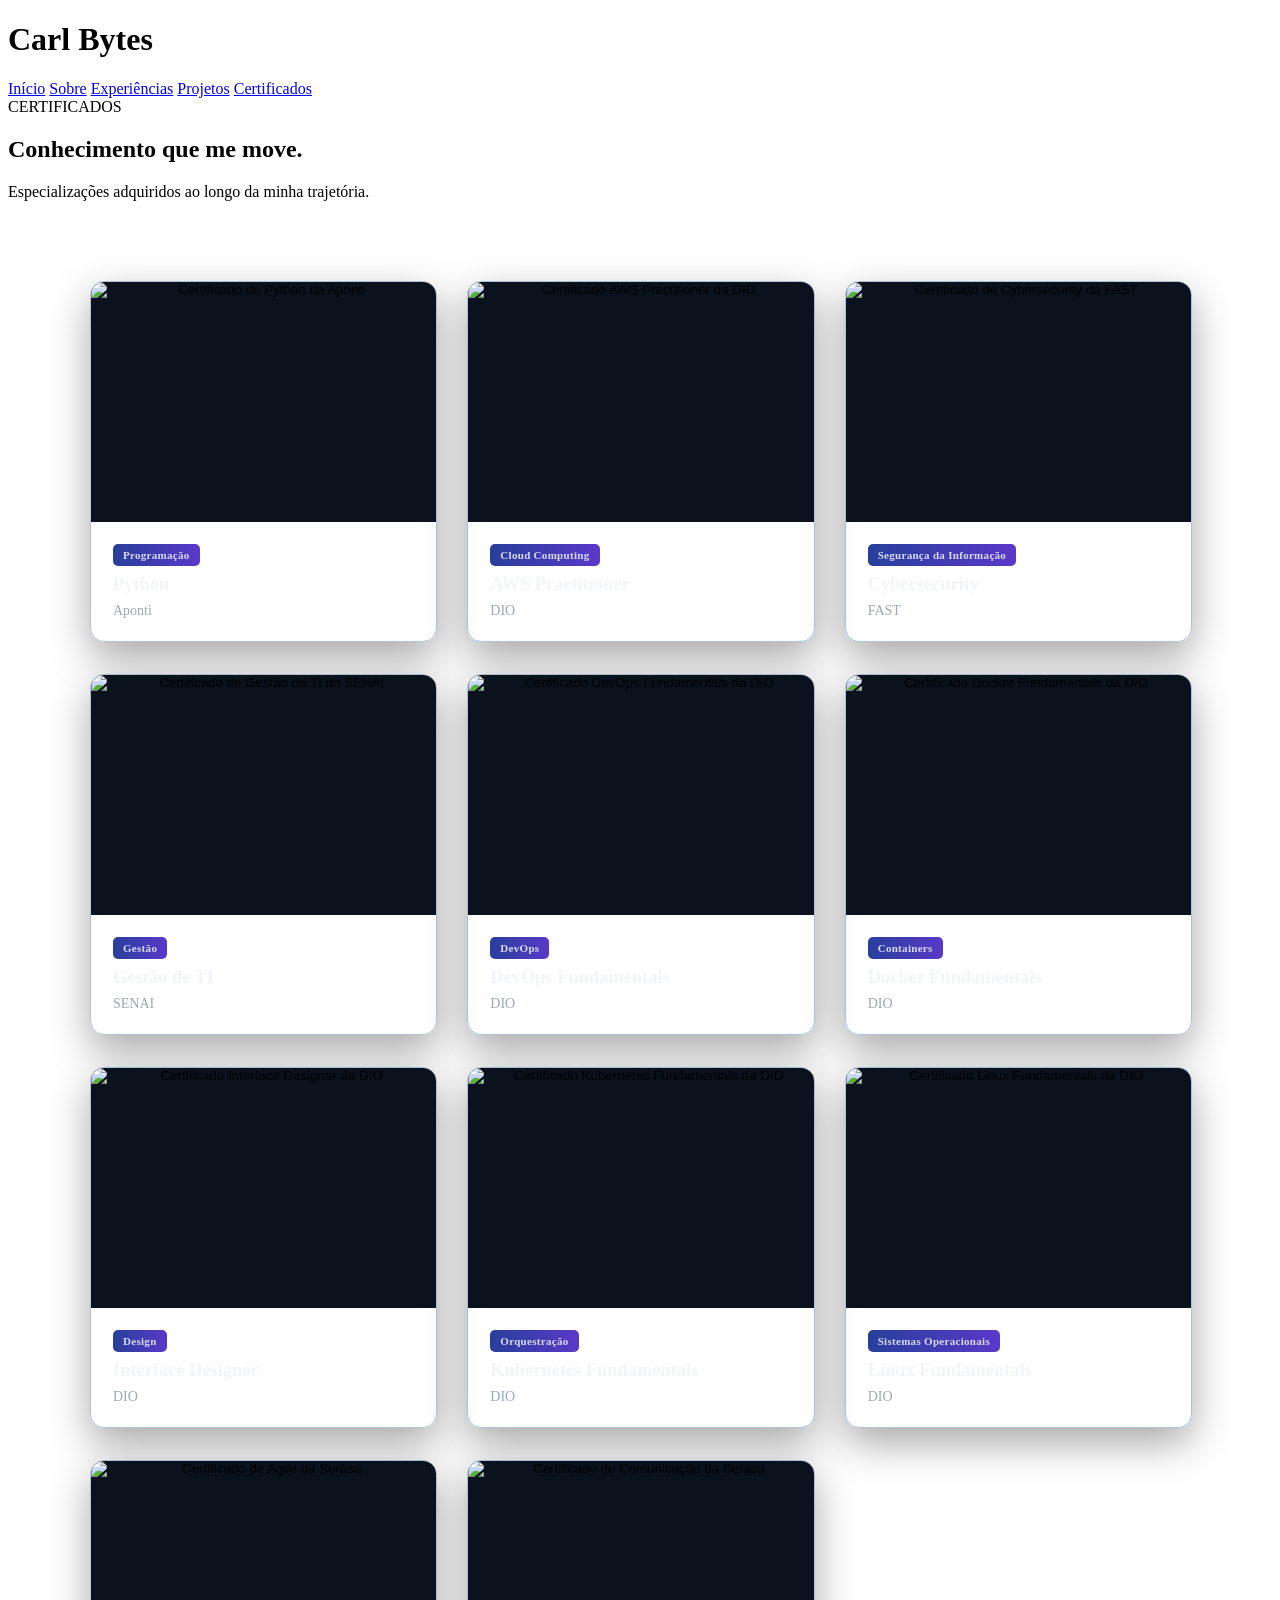
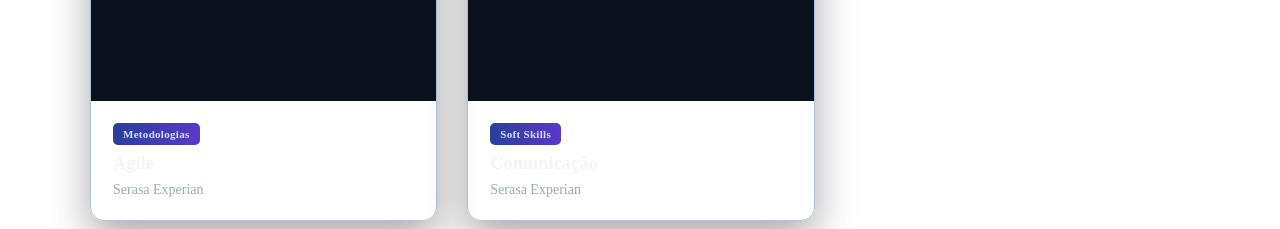
==== certificados.html @ a79b2e7c "refactor: melhorias no texto sobre mim" ====
<!DOCTYPE html>
<html lang="pt-BR">
<head>
    <meta charset="UTF-8">
    <meta name="viewport" content="width=device-width, initial-scale=1.0">
    
    <link rel="stylesheet" href="src/global.css">
    <link rel="stylesheet" href="src/certificados.css">
    <link rel="stylesheet" href="https://cdn.jsdelivr.net/npm/bootstrap-icons@1.13.1/font/bootstrap-icons.min.css">

    <link rel="stylesheet" href="src/sections.css">
    <title>Portfólio Pessoal | Carl Bytes</title>
</head>
<body>

    <header>
        <h1>Carl Bytes</h1>
        <nav>
            <a href="index.html">Início</a>
            <a href="sobre.html">Sobre</a>
            <a href="experiencias.html">Experiências</a>
            <a href="projetos.html">Projetos</a>
            <a href="certificados.html">Certificados</a>
        </nav>
    </header>

    <main>
        <div class="grid"></div>

        <div class="banner">
            <div class="box-texto">
                <span>CERTIFICADOS</span>
                <h2 class="titulo">Conhecimento <span>que me move.</span></h2>
                <p class="descricao">Especializações adquiridos ao longo da minha trajetória.</p>

            </div>
        </div>

        <section class="box-certificados">
            <div class="certificados">

                <!-- Aponti Python -->
                <article class="certificado">
                    <button
                        class="certificado-imagem"
                        type="button"
                        data-certificado="assets/images/certificados/aponti-python.jpg"
                        aria-label="Ampliar certificado de Python da Aponti"
                    >
                        <img
                            src="assets/images/certificados/aponti-python.jpg"
                            alt="Certificado de Python da Aponti"
                        >

                        <span class="certificado-overlay">
                            <i class="bi bi-zoom-in"></i>
                            Ampliar
                        </span>
                    </button>

                    <div class="certificado-info">
                        <span class="certificado-categoria">Programação</span>
                        <h4>Python</h4>
                        <p>Aponti</p>
                    </div>
                </article>


                <!-- DIO AWS Practitioner -->
                <article class="certificado">
                    <button
                        class="certificado-imagem"
                        type="button"
                        data-certificado="assets/images/certificados/dio-aws-pratitioner.png"
                        aria-label="Ampliar certificado AWS Practitioner da DIO"
                    >
                        <img
                            src="assets/images/certificados/dio-aws-pratitioner.png"
                            alt="Certificado AWS Practitioner da DIO"
                        >

                        <span class="certificado-overlay">
                            <i class="bi bi-zoom-in"></i>
                            Ampliar
                        </span>
                    </button>

                    <div class="certificado-info">
                        <span class="certificado-categoria">Cloud Computing</span>
                        <h4>AWS Practitioner</h4>
                        <p>DIO</p>
                    </div>
                </article>

                <!-- FAST Cybersecurity -->
                <article class="certificado">
                    <button
                        class="certificado-imagem"
                        type="button"
                        data-certificado="assets/images/certificados/fast-cybersecurity.jpg"
                        aria-label="Ampliar certificado de Cybersecurity da FAST"
                    >
                        <img
                            src="assets/images/certificados/fast-cybersecurity.jpg"
                            alt="Certificado de Cybersecurity da FAST"
                        >

                        <span class="certificado-overlay">
                            <i class="bi bi-zoom-in"></i>
                            Ampliar
                        </span>
                    </button>

                    <div class="certificado-info">
                        <span class="certificado-categoria">Segurança da Informação</span>
                        <h4>Cybersecurity</h4>
                        <p>FAST</p>
                    </div>
                </article>


                <!-- SENAI Gestão de TI -->
                <article class="certificado">
                    <button
                        class="certificado-imagem"
                        type="button"
                        data-certificado="assets/images/certificados/senai-gestaoTI.png"
                        aria-label="Ampliar certificado de Gestão de TI do SENAI"
                    >
                        <img
                            src="assets/images/certificados/senai-gestaoTI.png"
                            alt="Certificado de Gestão de TI do SENAI"
                        >

                        <span class="certificado-overlay">
                            <i class="bi bi-zoom-in"></i>
                            Ampliar
                        </span>
                    </button>

                    <div class="certificado-info">
                        <span class="certificado-categoria">Gestão</span>
                        <h4>Gestão de TI</h4>
                        <p>SENAI</p>
                    </div>
                </article>


                <!-- DIO DevOps Fundamentals -->
                <article class="certificado">
                    <button
                        class="certificado-imagem"
                        type="button"
                        data-certificado="assets/images/certificados/dio-devops-fundamentals.jpg"
                        aria-label="Ampliar certificado DevOps Fundamentals da DIO"
                    >
                        <img
                            src="assets/images/certificados/dio-devops-fundamentals.jpg"
                            alt="Certificado DevOps Fundamentals da DIO"
                        >

                        <span class="certificado-overlay">
                            <i class="bi bi-zoom-in"></i>
                            Ampliar
                        </span>
                    </button>

                    <div class="certificado-info">
                        <span class="certificado-categoria">DevOps</span>
                        <h4>DevOps Fundamentals</h4>
                        <p>DIO</p>
                    </div>
                </article>


                <!-- DIO Docker Fundamentals -->
                <article class="certificado">
                    <button
                        class="certificado-imagem"
                        type="button"
                        data-certificado="assets/images/certificados/dio-docker-fundamentals.jpg"
                        aria-label="Ampliar certificado Docker Fundamentals da DIO"
                    >
                        <img
                            src="assets/images/certificados/dio-docker-fundamentals.jpg"
                            alt="Certificado Docker Fundamentals da DIO"
                        >

                        <span class="certificado-overlay">
                            <i class="bi bi-zoom-in"></i>
                            Ampliar
                        </span>
                    </button>

                    <div class="certificado-info">
                        <span class="certificado-categoria">Containers</span>
                        <h4>Docker Fundamentals</h4>
                        <p>DIO</p>
                    </div>
                </article>


                <!-- DIO Interface Designer -->
                <article class="certificado">
                    <button
                        class="certificado-imagem"
                        type="button"
                        data-certificado="assets/images/certificados/dio-interface-designer.png"
                        aria-label="Ampliar certificado Interface Designer da DIO"
                    >
                        <img
                            src="assets/images/certificados/dio-interface-designer.png"
                            alt="Certificado Interface Designer da DIO"
                        >

                        <span class="certificado-overlay">
                            <i class="bi bi-zoom-in"></i>
                            Ampliar
                        </span>
                    </button>

                    <div class="certificado-info">
                        <span class="certificado-categoria">Design</span>
                        <h4>Interface Designer</h4>
                        <p>DIO</p>
                    </div>
                </article>


                <!-- DIO Kubernetes Fundamentals -->
                <article class="certificado">
                    <button
                        class="certificado-imagem"
                        type="button"
                        data-certificado="assets/images/certificados/dio-kubernetes-fundamentals.png"
                        aria-label="Ampliar certificado Kubernetes Fundamentals da DIO"
                    >
                        <img
                            src="assets/images/certificados/dio-kubernetes-fundamentals.png"
                            alt="Certificado Kubernetes Fundamentals da DIO"
                        >

                        <span class="certificado-overlay">
                            <i class="bi bi-zoom-in"></i>
                            Ampliar
                        </span>
                    </button>

                    <div class="certificado-info">
                        <span class="certificado-categoria">Orquestração</span>
                        <h4>Kubernetes Fundamentals</h4>
                        <p>DIO</p>
                    </div>
                </article>


                <!-- DIO Linux Fundamentals -->
                <article class="certificado">
                    <button
                        class="certificado-imagem"
                        type="button"
                        data-certificado="assets/images/certificados/dio-linux-fundamentals.jpg"
                        aria-label="Ampliar certificado Linux Fundamentals da DIO"
                    >
                        <img
                            src="assets/images/certificados/dio-linux-fundamentals.jpg"
                            alt="Certificado Linux Fundamentals da DIO"
                        >

                        <span class="certificado-overlay">
                            <i class="bi bi-zoom-in"></i>
                            Ampliar
                        </span>
                    </button>

                    <div class="certificado-info">
                        <span class="certificado-categoria">Sistemas Operacionais</span>
                        <h4>Linux Fundamentals</h4>
                        <p>DIO</p>
                    </div>
                </article>

                <!-- Serasa Agile -->
                <article class="certificado">
                    <button
                        class="certificado-imagem"
                        type="button"
                        data-certificado="assets/images/certificados/serasa-agile.png"
                        aria-label="Ampliar certificado de Agile da Serasa"
                    >
                        <img
                            src="assets/images/certificados/serasa-agile.png"
                            alt="Certificado de Agile da Serasa"
                        >

                        <span class="certificado-overlay">
                            <i class="bi bi-zoom-in"></i>
                            Ampliar
                        </span>
                    </button>

                    <div class="certificado-info">
                        <span class="certificado-categoria">Metodologias</span>
                        <h4>Agile</h4>
                        <p>Serasa Experian</p>
                    </div>
                </article>


                <!-- Serasa Comunicação -->
                <article class="certificado">
                    <button
                        class="certificado-imagem"
                        type="button"
                        data-certificado="assets/images/certificados/serasa-comunicacao.png"
                        aria-label="Ampliar certificado de Comunicação da Serasa"
                    >
                        <img
                            src="assets/images/certificados/serasa-comunicacao.png"
                            alt="Certificado de Comunicação da Serasa"
                        >

                        <span class="certificado-overlay">
                            <i class="bi bi-zoom-in"></i>
                            Ampliar
                        </span>
                    </button>

                    <div class="certificado-info">
                        <span class="certificado-categoria">Soft Skills</span>
                        <h4>Comunicação</h4>
                        <p>Serasa Experian</p>
                    </div>
                </article>

            </div>

        </section>
    </main>

    <!-- MODAL DE VISUALIZAÇÃO -->

    <div class="modal-certificado" id="modal-certificado" aria-hidden="true">

        <div class="modal-certificado-overlay"></div>

        <div class="modal-certificado-conteudo">

            <button
                class="modal-certificado-fechar"
                type="button"
                aria-label="Fechar visualização"
            >
                <i class="bi bi-x-lg"></i>
            </button>

            <img
                id="modal-certificado-imagem"
                src=""
                alt="Certificado ampliado"
            >

        </div>

    </div>

    <script src="scripts/certificados.js"></script>
    
</body>
</html>
---- src/certificados.css ----
.box-certificados {
    width: min(1100px, 90%);

    margin: 5rem auto 0;
}

.certificados-heading {
    margin-bottom: 2.5rem;
}

.certificados-heading > span {
    display: inline-block;

    margin-bottom: 12px;

    color: #00AECA;

    font-size: 13px;
    font-weight: 600;
    letter-spacing: 1.5px;
    text-transform: uppercase;
}

.certificados-heading h3 {
    margin: 0 0 12px;

    color: #F1F5F9;

    font-size: 2rem;
    font-weight: 700;
}

.certificados-heading p {
    margin: 0;

    color: #718096;

    font-size: 14px;
}


/* =========================
   GRID
========================= */

.certificados {
    display: grid;

    grid-template-columns: repeat(3, minmax(0, 1fr));

    gap: 2rem;
}


/* =========================
   CARD
========================= */

.certificado {
    width: 100%;
    min-width: 0;

    background: linear-gradient(
        135deg,
        rgba(0, 175, 202, 0.12) 0%,
        var(--primary-color) 35%,
        var(--primary-color) 70%,
        rgba(52, 82, 255, 0.08) 100%
    );

    border: 1px solid rgba(74, 122, 173, 0.45);

    border-radius: 14px;

    overflow: hidden;

    box-shadow:
        0 15px 40px rgba(0, 0, 0, 0.35),
        inset 0 1px 0 rgba(255, 255, 255, 0.03);

    transition: 0.3s ease;
}

.certificado:hover {
    transform: translateY(-6px);

    border-color: var(--tertiary-color);

    box-shadow:
        0 20px 50px rgba(0, 0, 0, 0.5),
        0 0 25px rgba(100, 60, 255, 0.12);
}


/* =========================
   MINIATURA
========================= */

.certificado-imagem {
    display: block;

    position: relative;

    width: 100%;

    padding: 0;

    border: 0;

    background: #0A121E;

    cursor: pointer;

    overflow: hidden;
}

.certificado-imagem img {
    display: block;

    width: 100%;
    height: 240px;

    object-fit: cover;

    object-position: center;

    transition: transform 0.4s ease;
}

.certificado:hover .certificado-imagem img {
    transform: scale(1.04);
}


/* =========================
   OVERLAY DE AMPLIAÇÃO
========================= */

.certificado-overlay {
    position: absolute;

    inset: 0;

    display: flex;
    align-items: center;
    justify-content: center;

    gap: 8px;

    background: rgba(5, 12, 22, 0.65);

    color: #FFFFFF;

    font-size: 13px;
    font-weight: 600;

    opacity: 0;

    transition: opacity 0.3s ease;
}

.certificado:hover .certificado-overlay,
.certificado-imagem:focus-visible .certificado-overlay {
    opacity: 1;
}

.certificado-overlay i {
    color: #00AECA;

    font-size: 18px;
}


/* =========================
   INFORMAÇÕES
========================= */

.certificado-info {
    display: flex;
    flex-direction: column;

    gap: 8px;

    padding: 22px;
}

.certificado-categoria {
    width: fit-content;

    padding: 5px 10px;

    border-radius: 5px;

    background: linear-gradient(
        90deg,
        #283F9B,
        #5A39C9
    );

    color: #D9DCFF;

    font-size: 11px;
    font-weight: 600;
    letter-spacing: 0.3px;
}

.certificado-info h4 {
    margin: 0;

    color: #F2F4F8;

    font-size: 1.15rem;
    font-weight: 700;
}

.certificado-info p {
    margin: 0;

    color: #9BA8B8;

    font-size: 14px;
}


/* =========================
   MODAL
========================= */

.modal-certificado {
    position: fixed;

    inset: 0;

    z-index: 1000;

    display: flex;
    align-items: center;
    justify-content: center;

    padding: 30px;

    background: rgba(3, 8, 15, 0.88);

    backdrop-filter: blur(8px);

    opacity: 0;
    visibility: hidden;

    transition:
        opacity 0.3s ease,
        visibility 0.3s ease;
}

.modal-certificado.ativo {
    opacity: 1;
    visibility: visible;
}

.modal-certificado-conteudo {
    position: relative;

    display: flex;
    align-items: center;
    justify-content: center;

    width: min(100%, 1100px);
    max-height: 90vh;
}

.modal-certificado-conteudo img {
    display: block;

    max-width: 100%;
    max-height: 85vh;

    object-fit: contain;

    border: 1px solid rgba(0, 174, 202, 0.35);

    border-radius: 10px;

    box-shadow:
        0 25px 80px rgba(0, 0, 0, 0.55),
        0 0 30px rgba(0, 174, 202, 0.08);
}


/* BOTÃO FECHAR */

.modal-certificado-fechar {
    position: absolute;

    top: -45px;
    right: 0;

    display: flex;
    align-items: center;
    justify-content: center;

    width: 36px;
    height: 36px;

    border: 1px solid rgba(0, 174, 202, 0.3);

    border-radius: 8px;

    background: rgba(10, 18, 30, 0.95);

    color: #AAB7C4;

    font-size: 16px;

    cursor: pointer;

    transition: 0.3s ease;
}

.modal-certificado-fechar:hover {
    color: #FFFFFF;

    border-color: #00AECA;

    background: rgba(0, 174, 202, 0.12);
}


/* =========================
   RESPONSIVIDADE
========================= */

@media (max-width: 1000px) {

    .certificados {
        grid-template-columns: repeat(2, minmax(0, 1fr));
    }

}

@media (max-width: 600px) {

    .box-certificados {
        width: 90%;
    }

    .certificados {
        grid-template-columns: 1fr;

        gap: 1.5rem;
    }

    .certificado-imagem img {
        height: 220px;
    }

    .certificado-info {
        padding: 20px;
    }

    .modal-certificado {
        padding: 20px;
    }

    .modal-certificado-fechar {
        top: -45px;
    }

}
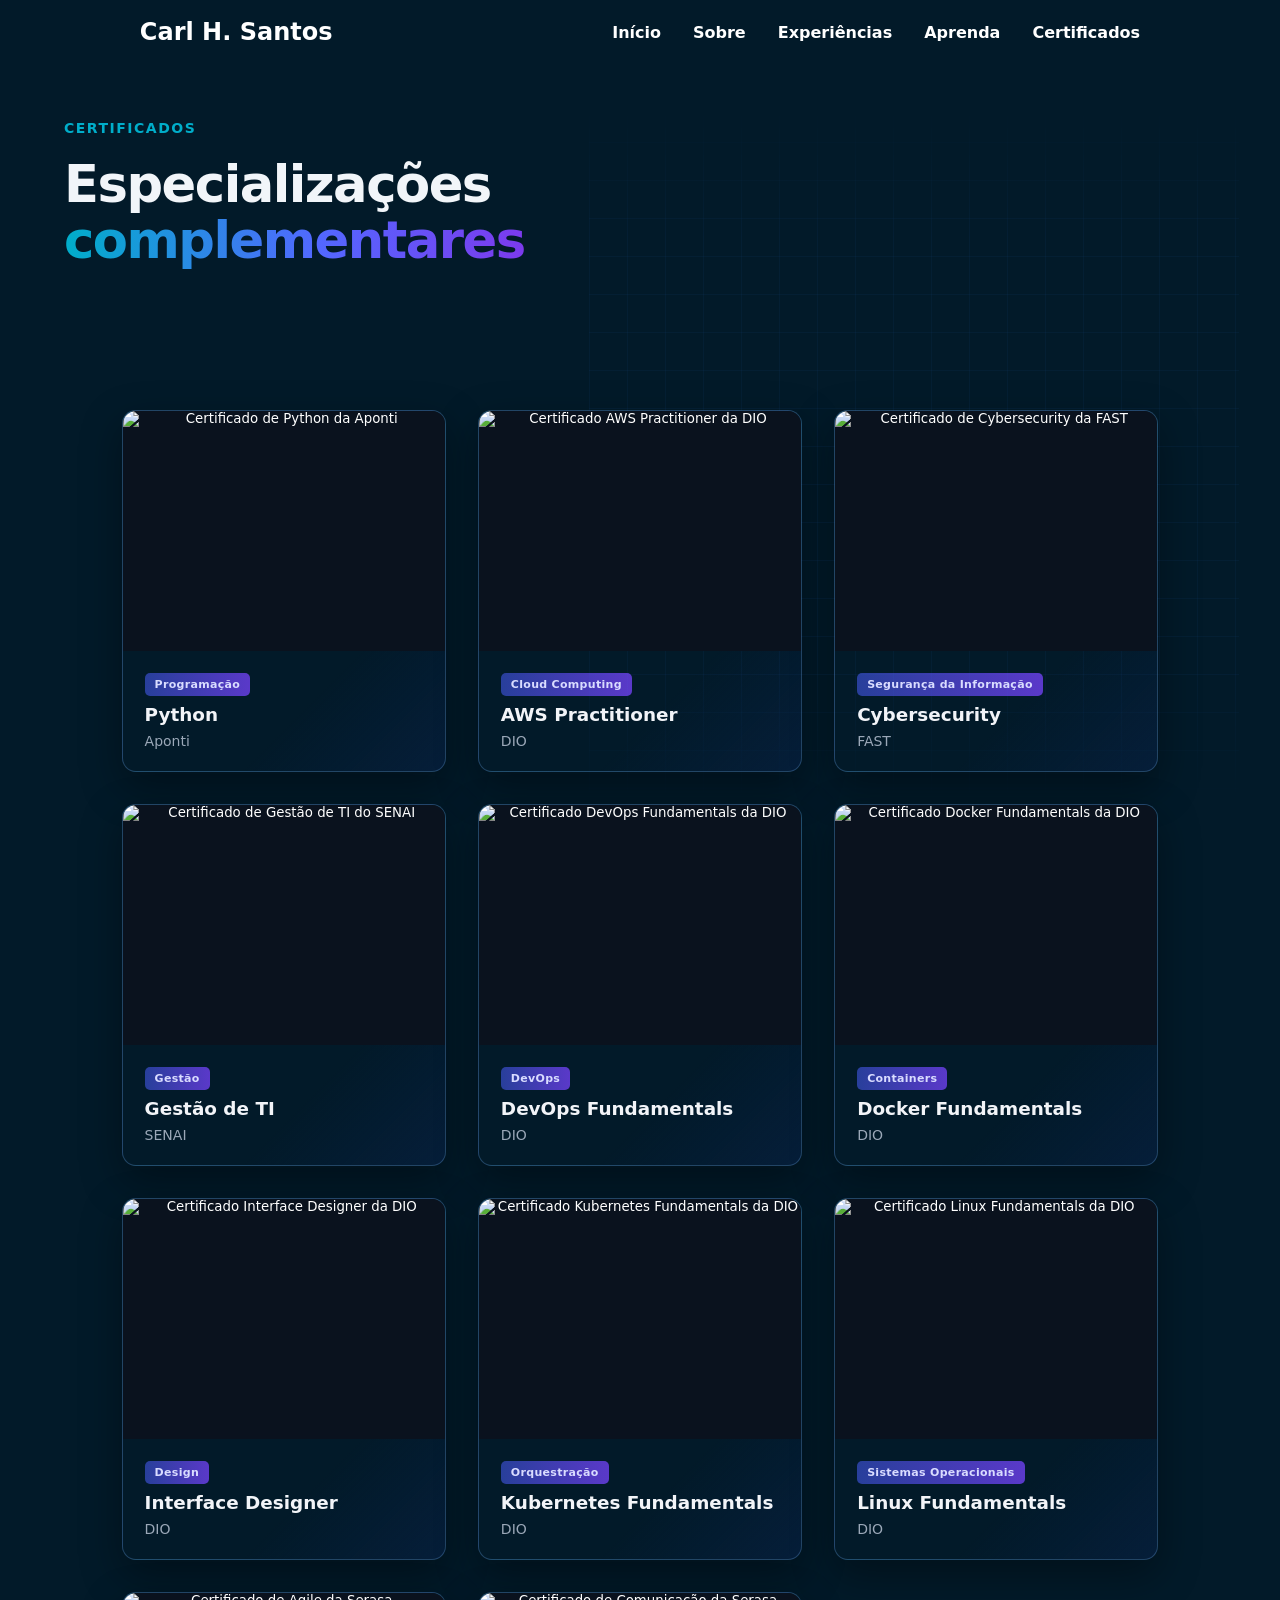
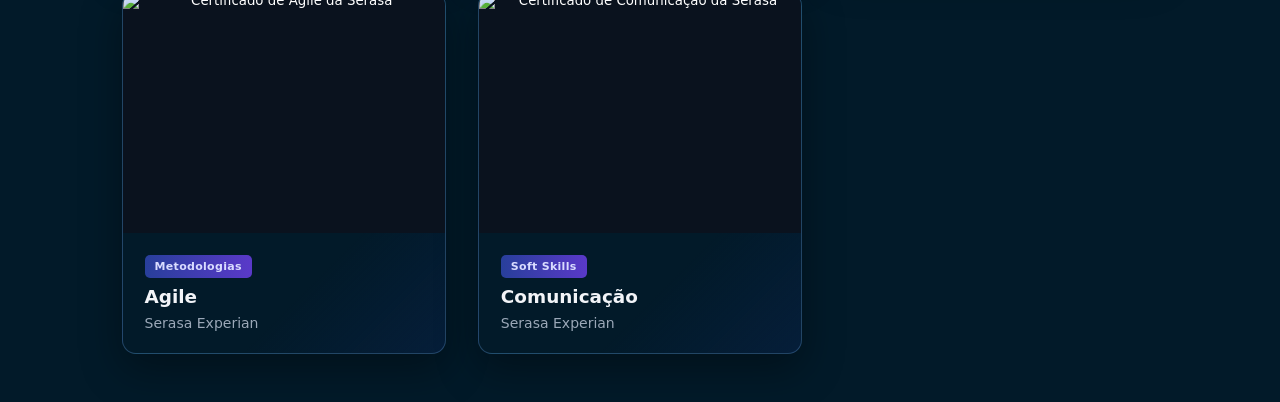
==== commit 75c2de91: "fix: ajuste da main global e removi projetos do menu" ====
--- a/certificados.html
+++ b/certificados.html
@@ -14,26 +14,26 @@
 <body>
 
     <header>
-        <h1>Carl Bytes</h1>
+        <h1>Carl H. Santos</h1>
         <nav>
             <a href="index.html">Início</a>
             <a href="sobre.html">Sobre</a>
             <a href="experiencias.html">Experiências</a>
-            <a href="projetos.html">Projetos</a>
+            <a href="biblioteca.html">Aprenda</a>
             <a href="certificados.html">Certificados</a>
         </nav>
     </header>
 
-    <main>
+    <main class="container">
         <div class="grid"></div>
 
         <div class="banner">
             <div class="box-texto">
                 <span>CERTIFICADOS</span>
-                <h2 class="titulo">Conhecimento <span>que me move.</span></h2>
-                <p class="descricao">Especializações adquiridos ao longo da minha trajetória.</p>
-
+                <h2 class="titulo">Especializações<span>complementares</span></h2>
+                <p class="descricao"></p>
             </div>
+            <img src="" alt="">
         </div>
 
         <section class="box-certificados">
--- a/src/global.css
+++ b/src/global.css
@@ -0,0 +1,85 @@
+:root {
+    --fonte: "Google Sans", system-ui, -apple-system, Segoe UI, Roboto, Arial, sans-serif;
+    --pf-font: "Inter", system-ui, -apple-system, Segoe UI, Roboto, Arial, sans-serif;
+    --font-color: #ffffff;
+    --primary-color: #021A29;
+    --tertiary-color: #00AECA;
+    --success: #55d889;
+    --warning: #e9c957;
+    --failure: #ef5a61;
+}
+
+* {
+    margin: 0;
+    border: 0;
+    padding: 0;
+    box-sizing: border-box;
+    text-decoration: none;
+    font-family: var(--fonte);
+    color: var(--font-color);
+    scroll-behavior: smooth;
+}
+
+body {
+    background-color: var(--background);
+    position: relative;
+}
+
+.container {
+    width: 100%;
+    min-height: calc(100vh - 4rem);
+    position: relative;
+    padding: 3rem 4rem;
+    overflow: hidden;
+    background: radial-gradient(circle at 50% 40%, #021A29, transparent 40%),
+    linear-gradient(135deg, #021A29, #021A29 65%, #021A29);
+}
+
+.grid {
+    position: absolute;
+    width: 650px;
+    height: 700px;
+    left: 46%;
+    top: 40px;
+    opacity: .25;
+    background-image:
+        linear-gradient(
+            rgba(54, 131, 255, .2) 1px,
+            transparent 1px
+        ),
+        linear-gradient(
+            90deg,
+            rgba(54, 131, 255, .2) 1px,
+            transparent 1px
+        );
+    background-size: 38px 38px;
+    mask-image:
+        linear-gradient(
+            to bottom,
+            transparent,
+            black 20%,
+            black 80%,
+            transparent
+        );
+    z-index: 0;
+}
+
+header {
+    display: flex;
+    align-items: center;
+    justify-content: space-around;
+    background-color: var(--primary-color);
+    position: top;
+    width: 100%;
+    height: 4rem;
+}
+
+header h1 {
+    font-size: 1.5rem;
+}
+
+header nav {
+    display: flex;
+    gap: 2rem;
+    font-weight: 600;
+}
--- a/src/sections.css
+++ b/src/sections.css
@@ -0,0 +1,181 @@
+.banner {
+    gap: 70px;
+
+    width: 100%;
+    max-width: 1250px;
+    margin: 0 auto;
+    padding: .5rem 0 0px;
+    position: relative;
+}
+
+.banner img {
+    width: 80px;
+    position: absolute;
+    top: 20px;
+    left: 475px;
+    transform: rotate(25deg);
+    z-index: 1;
+}
+
+.box-texto {
+    position: relative;
+    z-index: 1;
+
+    display: flex;
+    flex-direction: column;
+    align-items: flex-start;
+
+    max-width: 520px;
+}
+
+.box-texto > span {
+    display: inline-flex;
+    align-items: center;
+    gap: 10px;
+
+    margin-bottom: 20px;
+
+    color: #00AECA;
+
+    font-size: 14px;
+    font-weight: 600;
+    letter-spacing: 1.5px;
+    text-transform: uppercase;
+}
+
+
+/* TÍTULO */
+
+.box-texto .titulo {
+    margin: 0 0 26px;
+
+    color: #F1F5F9;
+
+    font-size: clamp(2.2rem, 4vw, 3.5rem);
+    font-weight: 700;
+    line-height: 1.1;
+    letter-spacing: -1.5px;
+}
+
+.box-texto .titulo span {
+    display: block;
+
+    background: linear-gradient(
+        90deg,
+        #00AECA 0%,
+        #5268FF 55%,
+        #7C3AED 100%
+    );
+
+    -webkit-background-clip: text;
+    -webkit-text-fill-color: transparent;
+    background-clip: text;
+}
+
+
+/* DESCRIÇÃO */
+
+.box-texto .descricao {
+    max-width: 500px;
+
+    margin: 0 0 16px;
+
+    color: #AAB7C4;
+
+    font-size: 15px;
+    line-height: 1.8;
+}
+
+.box-texto .descricao:last-of-type {
+    margin-bottom: 35px;
+}
+
+.dados {
+    display: grid;
+    grid-template-columns: repeat(2, minmax(0, 1fr));
+
+    gap: 14px;
+
+    width: 100%;
+    max-width: 520px;
+}
+
+.dado {
+    display: flex;
+    align-items: center;
+
+    gap: 14px;
+
+    min-width: 0;
+
+    padding: 18px;
+
+    background: linear-gradient(
+        135deg,
+        rgba(0, 174, 202, 0.1) 0%,
+        rgba(10, 18, 30, 0.9) 45%,
+        rgba(82, 104, 255, 0.06) 100%
+    );
+
+    border: 1px solid rgba(0, 174, 202, 0.22);
+
+    border-radius: 12px;
+
+    transition: 0.3s ease;
+}
+
+.dado:hover {
+    border-color: rgba(0, 174, 202, 0.55);
+
+    transform: translateY(-3px);
+
+    box-shadow:
+        0 12px 30px rgba(0, 0, 0, 0.2),
+        0 0 20px rgba(0, 174, 202, 0.05);
+}
+
+.dado > i {
+    display: flex;
+    align-items: center;
+    justify-content: center;
+
+    width: 42px;
+    height: 42px;
+
+    flex-shrink: 0;
+
+    color: #00AECA;
+
+    font-size: 21px;
+
+    background: rgba(0, 174, 202, 0.1);
+
+    border: 1px solid rgba(0, 174, 202, 0.25);
+
+    border-radius: 10px;
+}
+
+.dado > div {
+    display: flex;
+    flex-direction: column;
+
+    gap: 4px;
+
+    min-width: 0;
+}
+
+.dado strong {
+    color: #F1F5F9;
+
+    font-size: 14px;
+    font-weight: 600;
+}
+
+.dado p {
+    margin: 0;
+
+    color: #F1F5F9;
+
+    font-size: 12px;
+    line-height: 1.4;
+}
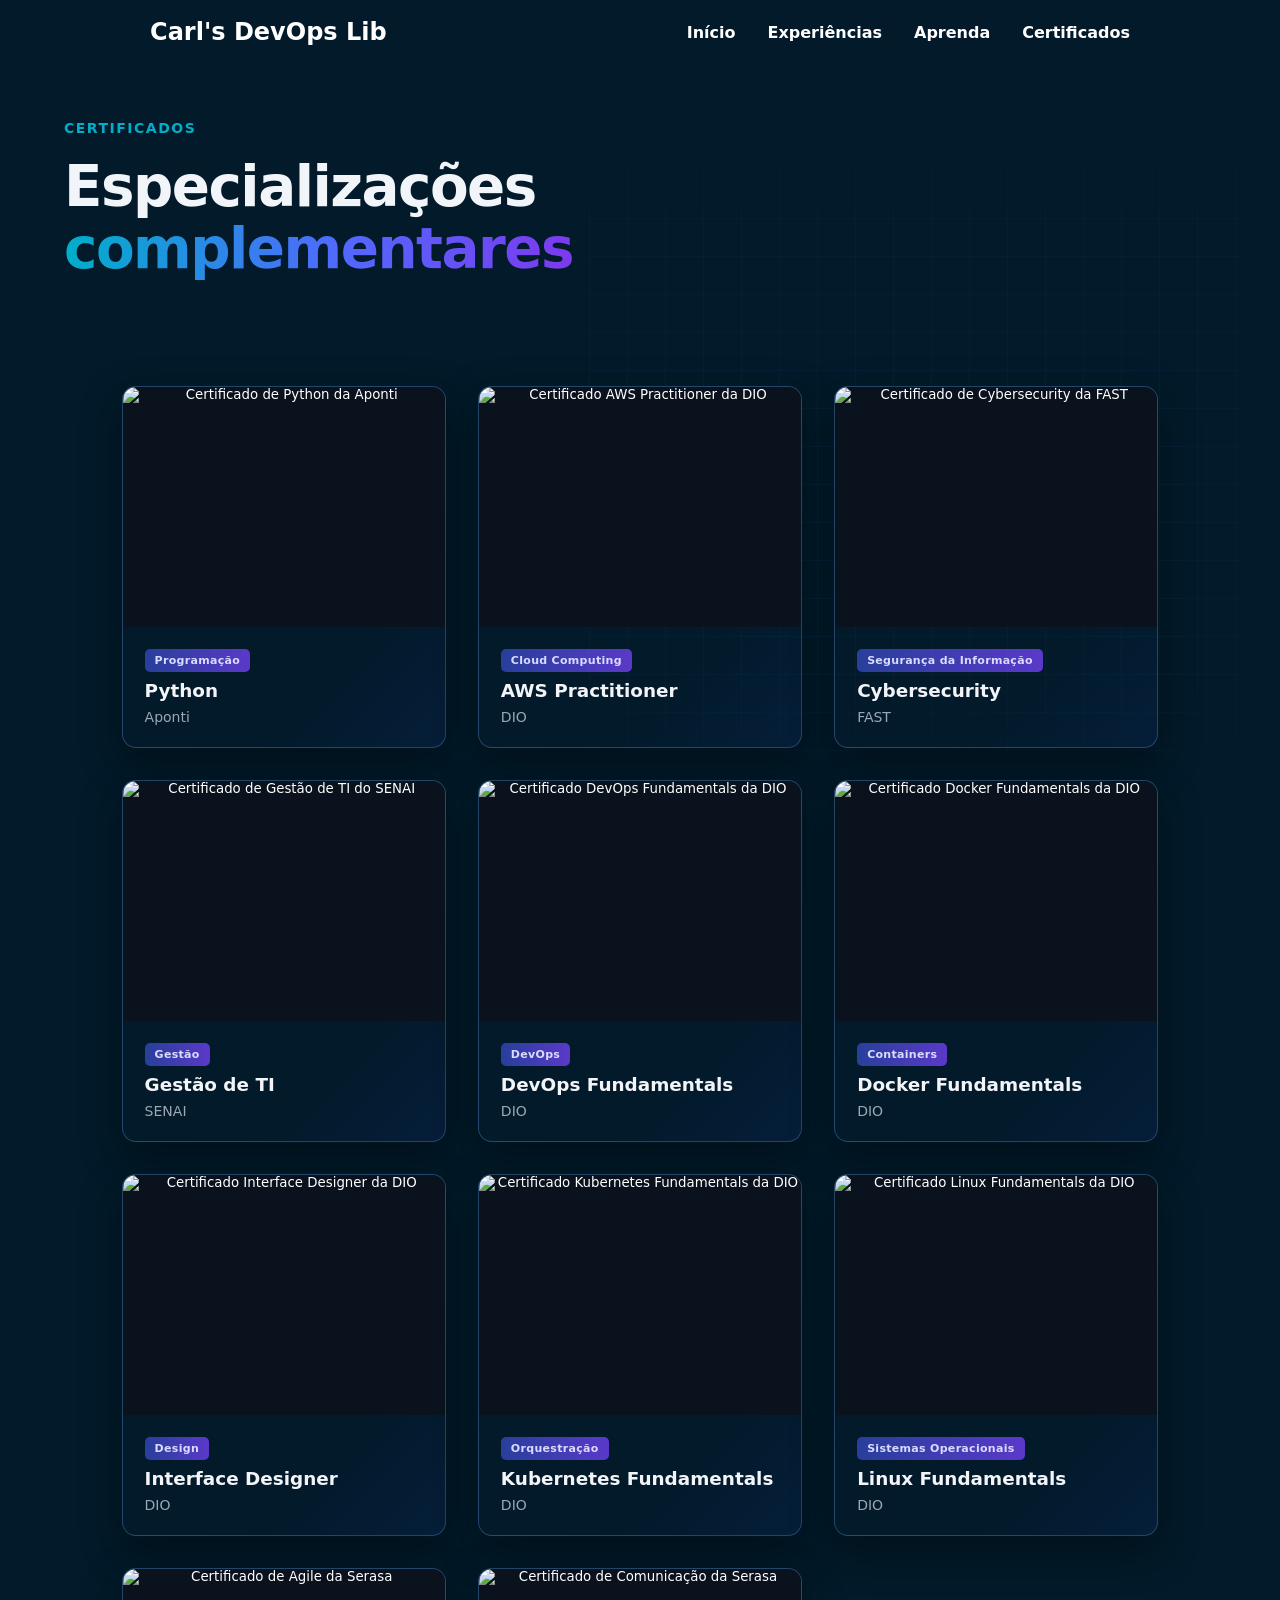
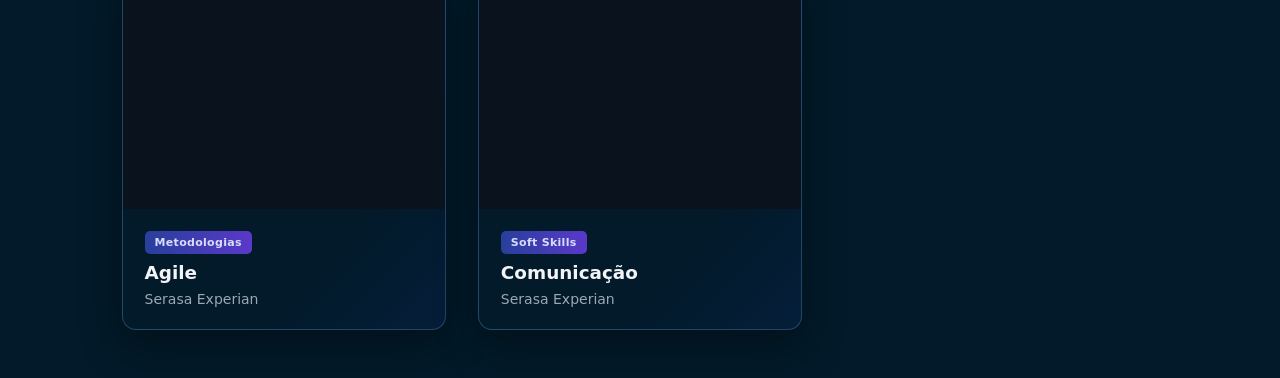
==== commit da2e8fb2: "fix: ajuste nas tags do sobre mim e no banner das sections" ====
--- a/certificados.html
+++ b/certificados.html
@@ -14,12 +14,11 @@
 <body>
 
     <header>
-        <h1>Carl H. Santos</h1>
+        <h1>Carl's DevOps Lib</h1>
         <nav>
             <a href="index.html">Início</a>
-            <a href="sobre.html">Sobre</a>
             <a href="experiencias.html">Experiências</a>
-            <a href="biblioteca.html">Aprenda</a>
+            <a href="#">Aprenda</a>
             <a href="certificados.html">Certificados</a>
         </nav>
     </header>
@@ -27,8 +26,8 @@
     <main class="container">
         <div class="grid"></div>
 
-        <div class="banner">
-            <div class="box-texto">
+        <div class="banner-section">
+            <div class="header-section">
                 <span>CERTIFICADOS</span>
                 <h2 class="titulo">Especializações<span>complementares</span></h2>
                 <p class="descricao"></p>
--- a/src/sections.css
+++ b/src/sections.css
@@ -1,6 +1,5 @@
-.banner {
+.banner-section {
     gap: 70px;
-
     width: 100%;
     max-width: 1250px;
     margin: 0 auto;
@@ -8,7 +7,7 @@
     position: relative;
 }
 
-.banner img {
+.banner-section img {
     width: 80px;
     position: absolute;
     top: 20px;
@@ -17,26 +16,21 @@
     z-index: 1;
 }
 
-.box-texto {
+.header-section {
     position: relative;
     z-index: 1;
-
     display: flex;
     flex-direction: column;
     align-items: flex-start;
-
     max-width: 520px;
 }
 
-.box-texto > span {
+.header-section > span {
     display: inline-flex;
     align-items: center;
     gap: 10px;
-
     margin-bottom: 20px;
-
     color: #00AECA;
-
     font-size: 14px;
     font-weight: 600;
     letter-spacing: 1.5px;
@@ -46,18 +40,16 @@
 
 /* TÍTULO */
 
-.box-texto .titulo {
+.header-section .titulo {
     margin: 0 0 26px;
-
     color: #F1F5F9;
-
-    font-size: clamp(2.2rem, 4vw, 3.5rem);
+    font-size: 3.52rem;
     font-weight: 700;
     line-height: 1.1;
     letter-spacing: -1.5px;
 }
 
-.box-texto .titulo span {
+.header-section .titulo span {
     display: block;
 
     background: linear-gradient(
@@ -70,112 +62,4 @@
     -webkit-background-clip: text;
     -webkit-text-fill-color: transparent;
     background-clip: text;
-}
-
-
-/* DESCRIÇÃO */
-
-.box-texto .descricao {
-    max-width: 500px;
-
-    margin: 0 0 16px;
-
-    color: #AAB7C4;
-
-    font-size: 15px;
-    line-height: 1.8;
-}
-
-.box-texto .descricao:last-of-type {
-    margin-bottom: 35px;
-}
-
-.dados {
-    display: grid;
-    grid-template-columns: repeat(2, minmax(0, 1fr));
-
-    gap: 14px;
-
-    width: 100%;
-    max-width: 520px;
-}
-
-.dado {
-    display: flex;
-    align-items: center;
-
-    gap: 14px;
-
-    min-width: 0;
-
-    padding: 18px;
-
-    background: linear-gradient(
-        135deg,
-        rgba(0, 174, 202, 0.1) 0%,
-        rgba(10, 18, 30, 0.9) 45%,
-        rgba(82, 104, 255, 0.06) 100%
-    );
-
-    border: 1px solid rgba(0, 174, 202, 0.22);
-
-    border-radius: 12px;
-
-    transition: 0.3s ease;
-}
-
-.dado:hover {
-    border-color: rgba(0, 174, 202, 0.55);
-
-    transform: translateY(-3px);
-
-    box-shadow:
-        0 12px 30px rgba(0, 0, 0, 0.2),
-        0 0 20px rgba(0, 174, 202, 0.05);
-}
-
-.dado > i {
-    display: flex;
-    align-items: center;
-    justify-content: center;
-
-    width: 42px;
-    height: 42px;
-
-    flex-shrink: 0;
-
-    color: #00AECA;
-
-    font-size: 21px;
-
-    background: rgba(0, 174, 202, 0.1);
-
-    border: 1px solid rgba(0, 174, 202, 0.25);
-
-    border-radius: 10px;
-}
-
-.dado > div {
-    display: flex;
-    flex-direction: column;
-
-    gap: 4px;
-
-    min-width: 0;
-}
-
-.dado strong {
-    color: #F1F5F9;
-
-    font-size: 14px;
-    font-weight: 600;
-}
-
-.dado p {
-    margin: 0;
-
-    color: #F1F5F9;
-
-    font-size: 12px;
-    line-height: 1.4;
-}
+}
